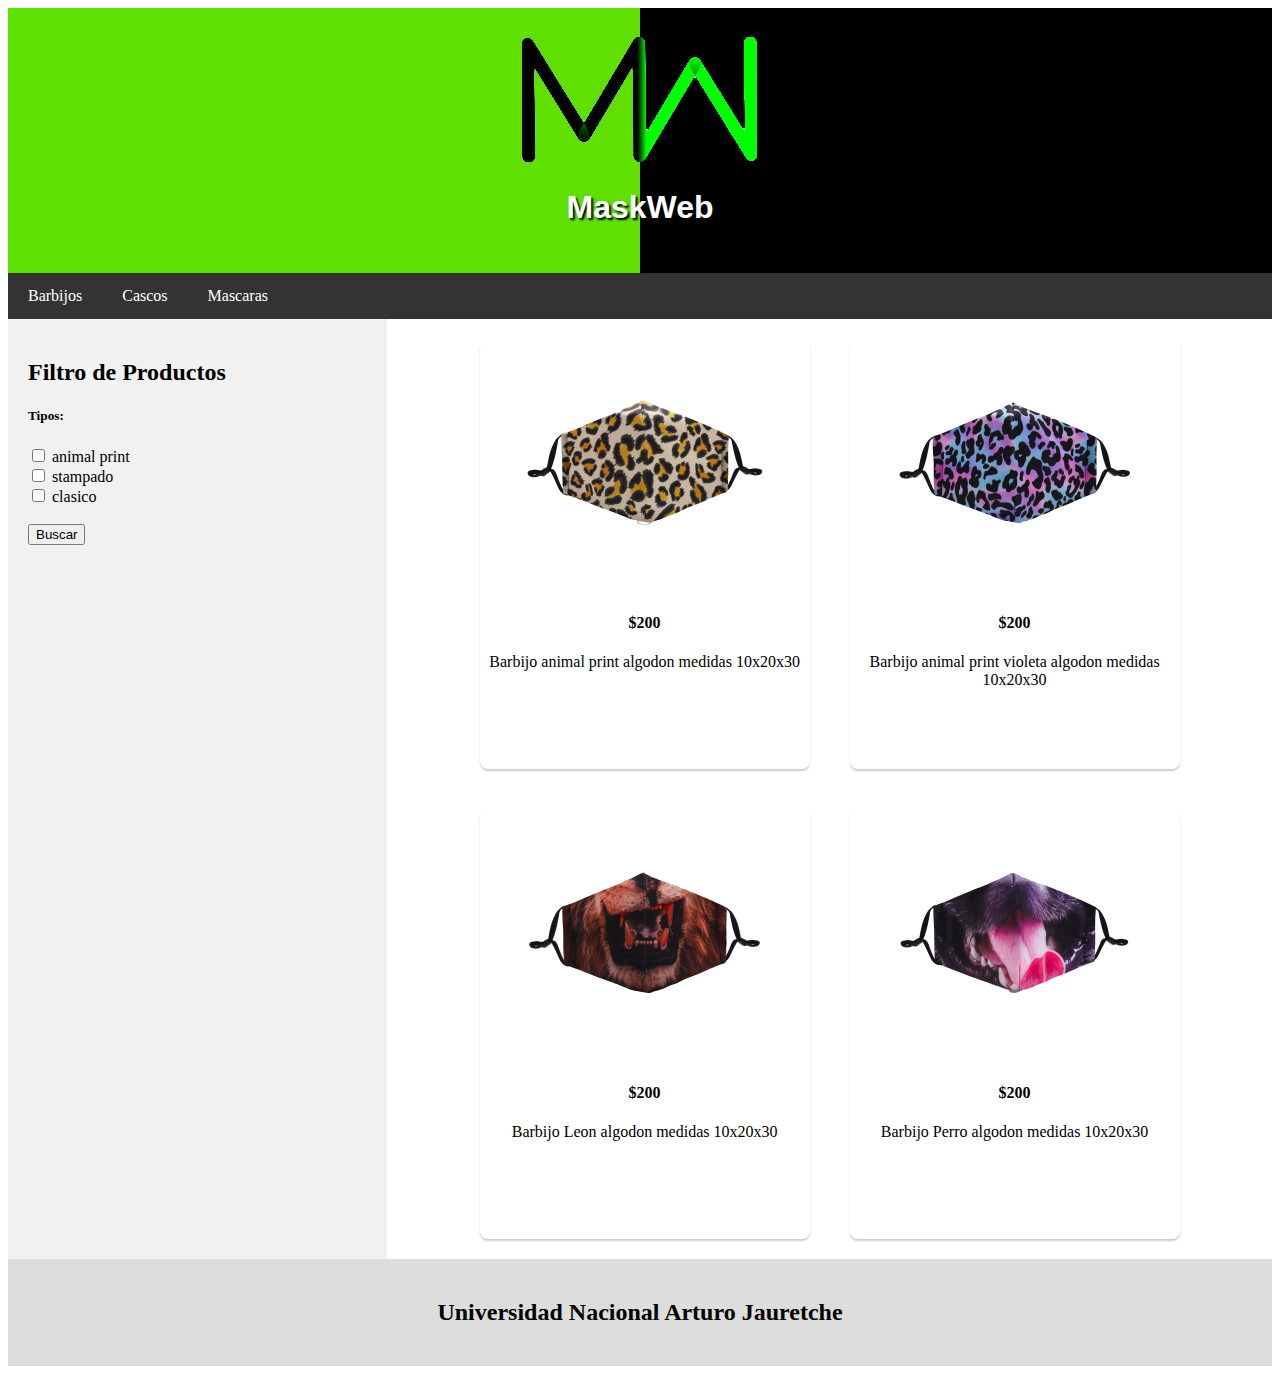
==== index.html @ 66883a62 "Modifico estilo de el tag h1" ====
<!DOCTYPE html>
<html>
<head>
    <title>MaskWeb</title>
    <link rel="stylesheet" href="css/style.css">
    <meta name="viewport" content="width=device-width, initial-scale=1.0">

</head>
<body>
 
  <!-- Header -->
  <div class="header">
    <img src="img/logo.png"> <h1>MaskWeb</h1>
  </div>
  
  <!-- Navigation Bar -->
  <div class="navbar">
    <a href="#">Barbijos</a>
    <a href="#">Cascos</a>
    <a href="#">Mascaras</a>

  </div>
  
  <!-- The flexible grid (content) -->
  <div class="row">
    <div class="side">
      <h2>Filtro de Productos</h2>
      <h5>Tipos:</h5>
      <form action="/action_page.php">
        <input type="checkbox" id="vehicle1" name="vehicle1" value="Bike">
        <label for="vehicle1">animal print</label><br>
        <input type="checkbox" id="vehicle2" name="vehicle2" value="Car">
        <label for="vehicle2">stampado</label><br>
        <input type="checkbox" id="vehicle3" name="vehicle3" value="Boat">
        <label for="vehicle3">clasico</label><br><br>
        <input type="submit" value="Buscar">
      </form> 
      
    </div>
    <div class="main">
        <div class="flex-container">
                    <div class="card">
                        
                        <img src="img/barbijo/animal.png">
                        <div class="container">
                            <h4>
                                $200

                            </h4>
                            <p class="descripcionCard">
                                Barbijo animal print algodon medidas 10x20x30
                            </p>
                        </div>
                    </div>
                    <div class="card">
                        <img src="img/barbijo/animal1.png"> 
                        <div class="container">
                            <h4>
                                
                                $200
                            </h4>
                            <p class="descripcionCard">
                                Barbijo animal print violeta algodon medidas 10x20x30
                            </p>
                        </div>

                    </div>
                    <div class="card">
                        <img src="img/barbijo/leon.png">
                        <div class="container">
                            <h4>

                                $200
                            </h4>
                            <p class="descripcionCard">
                                Barbijo Leon algodon medidas 10x20x30
                            </p>
                        </div>

                    </div>  
                    <div class="card">
                        <img src="img/barbijo/perro.png">  
                        <div class="container">
                            <h4>

                                $200
                            </h4>
                            <p class="descripcionCard">
                                Barbijo Perro algodon medidas 10x20x30
                            </p>
                        </div>
                    </div>
            
          </div>
  </div>
</div>
  <!-- Footer -->
  <div class="footer">
    <h2>Universidad Nacional Arturo Jauretche</h2>
  </div>
  
          
          


    
</body>
</html>
---- css/style.css ----
* {
    box-sizing: border-box;
  }
  
  /* Style the body *
  body {
    font-family: Arial;
    margin: 0;
  }
  
  /* Header/logo Title */
  .header {
    padding: 25px;
    text-align: center;
    background:linear-gradient(to right,#60e000 50%, black 50%);
    color: white;
  }

  h1{
    font-family: Verdana, Geneva, Tahoma, sans-serif;
    background: -webkit-linear-gradient(to right,black 50%,#60e000 50%);
    -webkit-background-clip: text;
     text-shadow: 2px 2px 2px black;
  }
   /* Style the top navigation bar */
  .navbar {
    display: flex;
    background-color: #333;
  }
  
  /* Style the navigation bar links */
  .navbar a {
    color: white;
    padding: 14px 20px;
    text-decoration: none;
    text-align: center;
  }
  
  /* Change color on hover */
  .navbar a:hover {
    background-color: #ddd;
    color: black;
  }
  
  /* Column container */
  .row {  
    display: flex;
    flex-wrap: wrap;
  }
  
  /* Create two unequal columns that sits next to each other */
  /* Sidebar/left column */
  .side {
    flex: 30%;
    background-color: #f1f1f1;
    padding: 20px;
  }
  
  /* Main column */
  .main {
    flex: 70%;
    background-color: white;
    /* padding: 20px; */
  }
  
  /* Fake image, just for this example */
  .fakeimg {
    background-color: #aaa;
    width: 100%;
    padding: 20px;
  }
  /* CARD */
  .flex-container {
      width: 100%;
      max-width: 1200px;
      /* height: 430px; */
      display:flex;
      flex-wrap: wrap;
      justify-content: center;
      margin: auto;
          }

.flex-container .card {
    width: 330px;
    height: 430px;
    border-radius: 8px;
    box-shadow: 0 2px 2px rgba(0, 0, 0, 0.2);
    overflow: hidden;
    margin: 20px;
    text-align: center;
    transition: all 0.25s;
     }
.flex-container .card:hover{
    transform: translateY(-15px);
    box-shadow: 0 12px 16px rgba(0, 0, 0, 0.2);
}

.flex-container .card h4{
    font-weight: 900;
}
/* .flex-container .card p{
    padding: 0 1rem;
} */
.flex-container .card a{
    font-weight: 500;
    text-decoration: none;
    color: #244e02;
}
         
  /* Footer */
  .footer {
    padding: 20px;
    width: 100%;
    text-align: center;
    background: #ddd;
  }
  
  /* Responsive layout - when the screen is less than 700px wide, make the two columns stack on top of each other instead of next to each other */
  @media screen and (max-width: 700px) {
    .row, .navbar {   
      flex-direction: column;
    }
  }
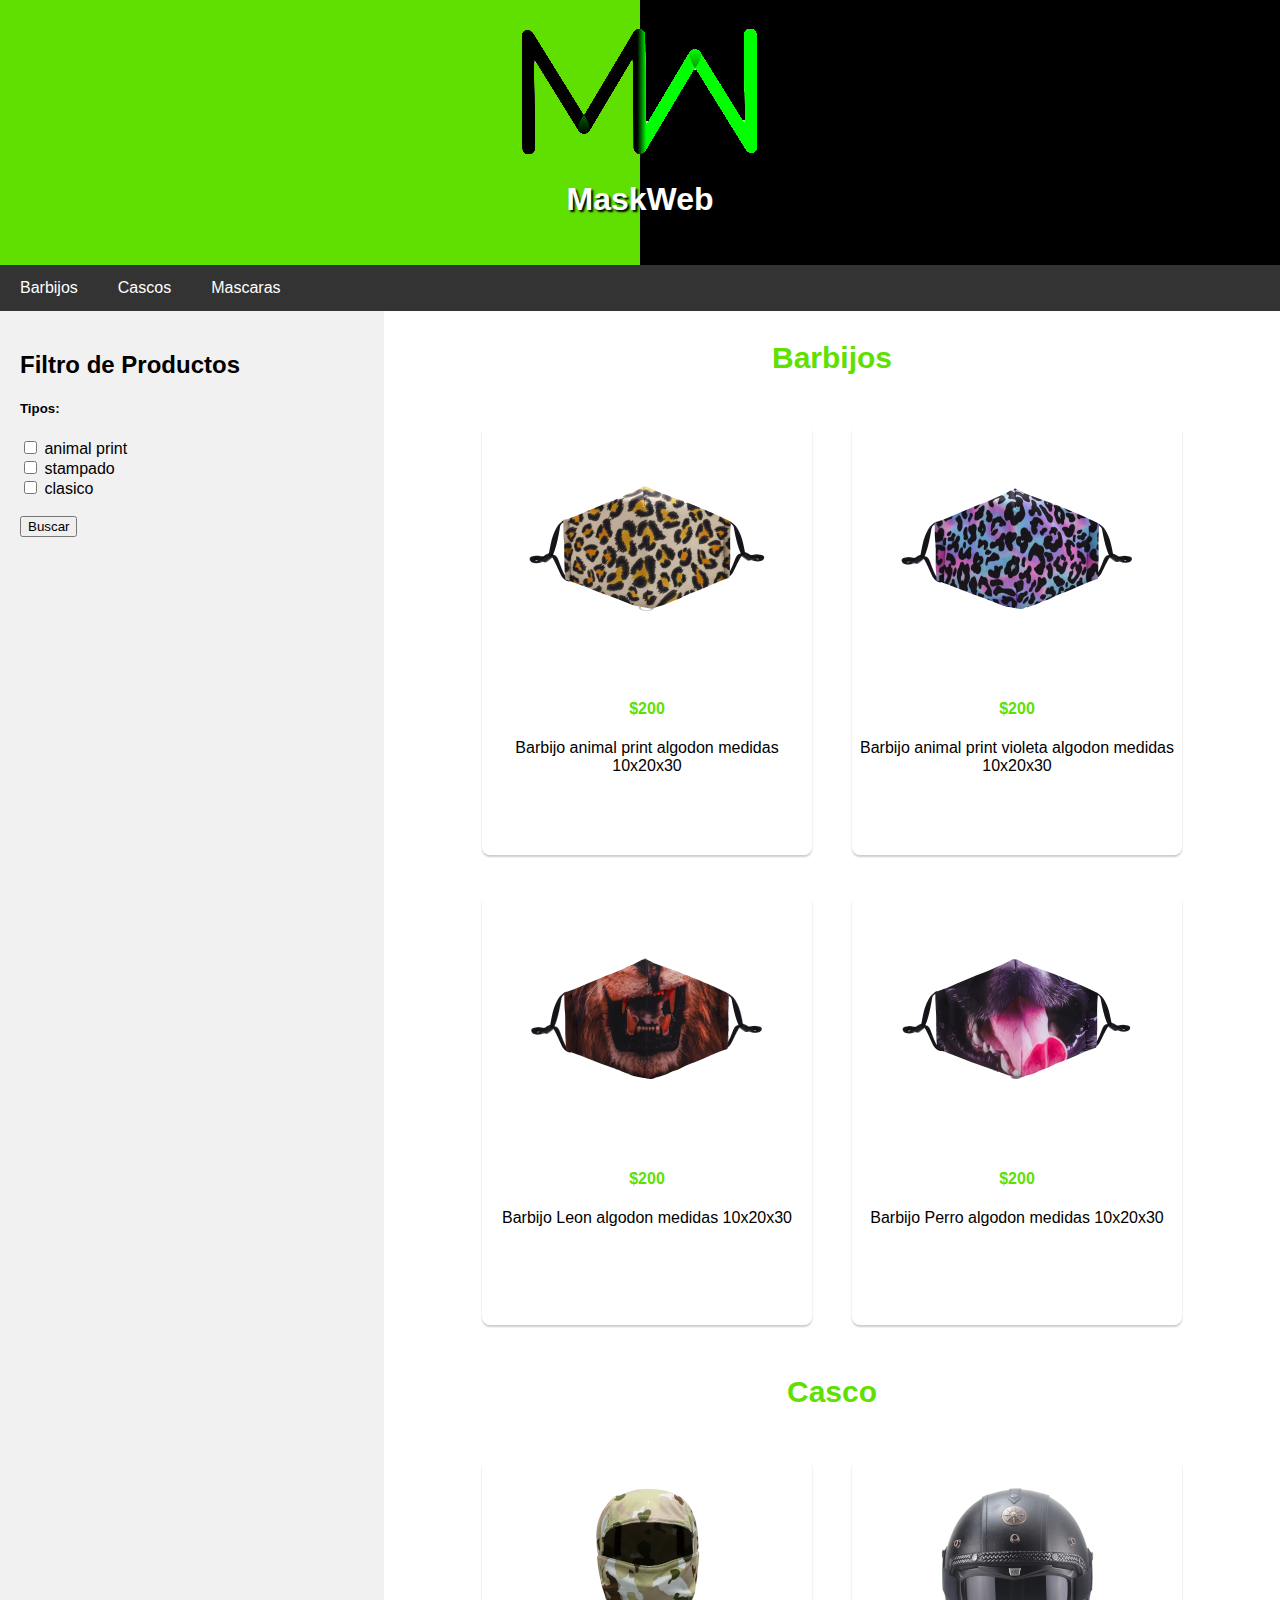
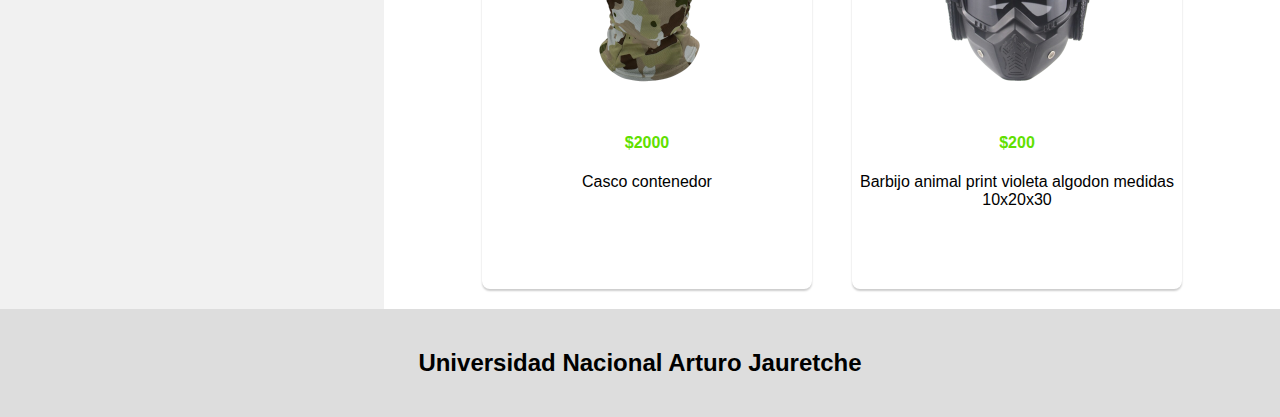
==== commit 259020a2: "agrego stilo de tag h3 para titulos de los productos y agrego el bloque de cascos debajo de barbijos" ====
--- a/index.html
+++ b/index.html
@@ -38,6 +38,8 @@
       
     </div>
     <div class="main">
+        
+        <h3>Barbijos</h3>
         <div class="flex-container">
                     <div class="card">
                         
@@ -92,6 +94,37 @@
                     </div>
             
           </div>
+
+    <h3>Casco</h3>
+    <div class="flex-container">
+                <div class="card">
+                    
+                    <img src="img/casco/cascote.png">
+                    <div class="container">
+                        <h4>
+                            $2000
+
+                        </h4>
+                        <p class="descripcionCard">
+                            Casco contenedor 
+                        </p>
+                    </div>
+                </div>
+                <div class="card">
+                    <img src="img/casco/casco1.png"> 
+                    <div class="container">
+                        <h4>
+                            
+                            $200
+                        </h4>
+                        <p class="descripcionCard">
+                            Barbijo animal print violeta algodon medidas 10x20x30
+                        </p>
+                    </div>
+
+                </div>
+        
+      </div>
   </div>
 </div>
   <!-- Footer -->
--- a/css/style.css
+++ b/css/style.css
@@ -2,9 +2,9 @@
     box-sizing: border-box;
   }
   
-  /* Style the body *
+   
   body {
-    font-family: Arial;
+    font-family: Verdana, Geneva, Tahoma, sans-serif;
     margin: 0;
   }
   
@@ -15,11 +15,15 @@
     background:linear-gradient(to right,#60e000 50%, black 50%);
     color: white;
   }
-
+  h3{
+    text-align: center;
+    font-size: 30px;
+    color:#60e000;
+  }
   h1{
     font-family: Verdana, Geneva, Tahoma, sans-serif;
     background: -webkit-linear-gradient(to right,black 50%,#60e000 50%);
-    -webkit-background-clip: text;
+    
      text-shadow: 2px 2px 2px black;
   }
    /* Style the top navigation bar */
@@ -38,7 +42,7 @@
   
   /* Change color on hover */
   .navbar a:hover {
-    background-color: #ddd;
+    background-color: #3cff00;
     color: black;
   }
   
@@ -96,6 +100,7 @@
 }
 
 .flex-container .card h4{
+    color:#60e000;
     font-weight: 900;
 }
 /* .flex-container .card p{
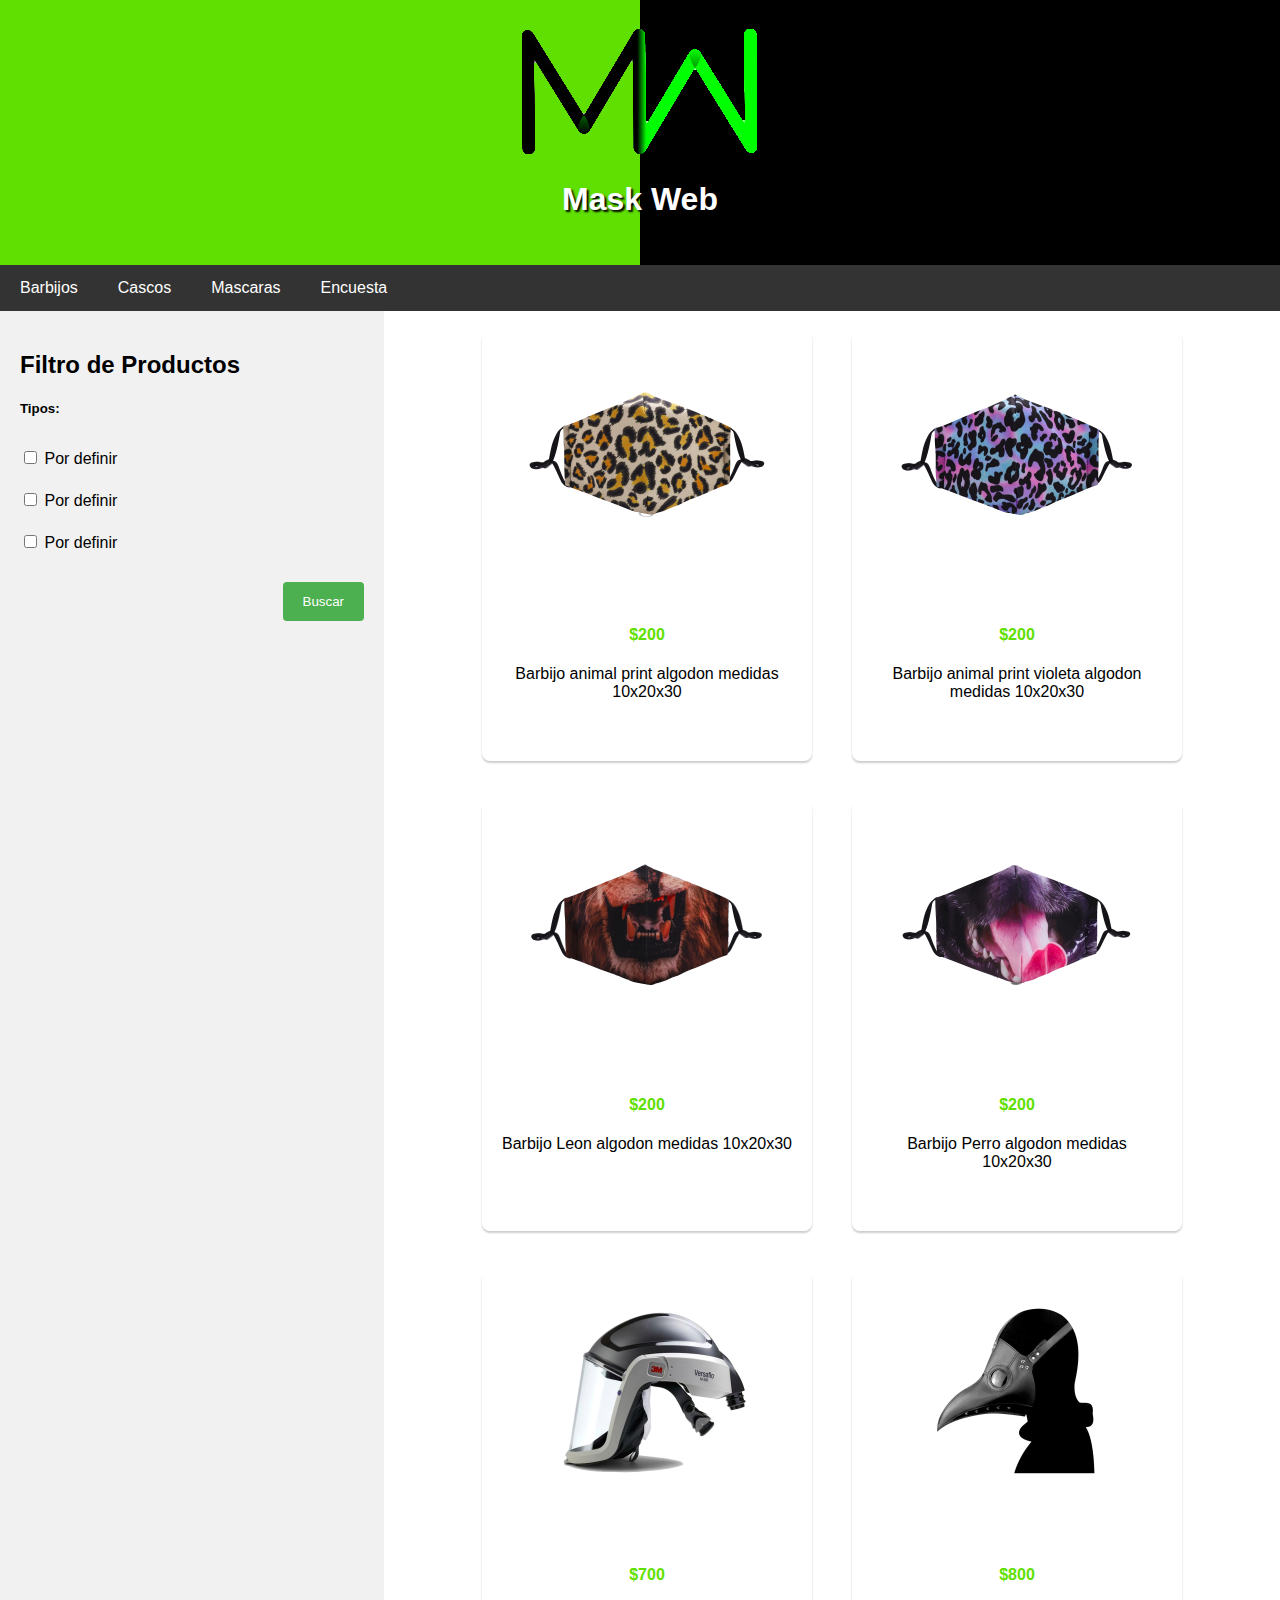
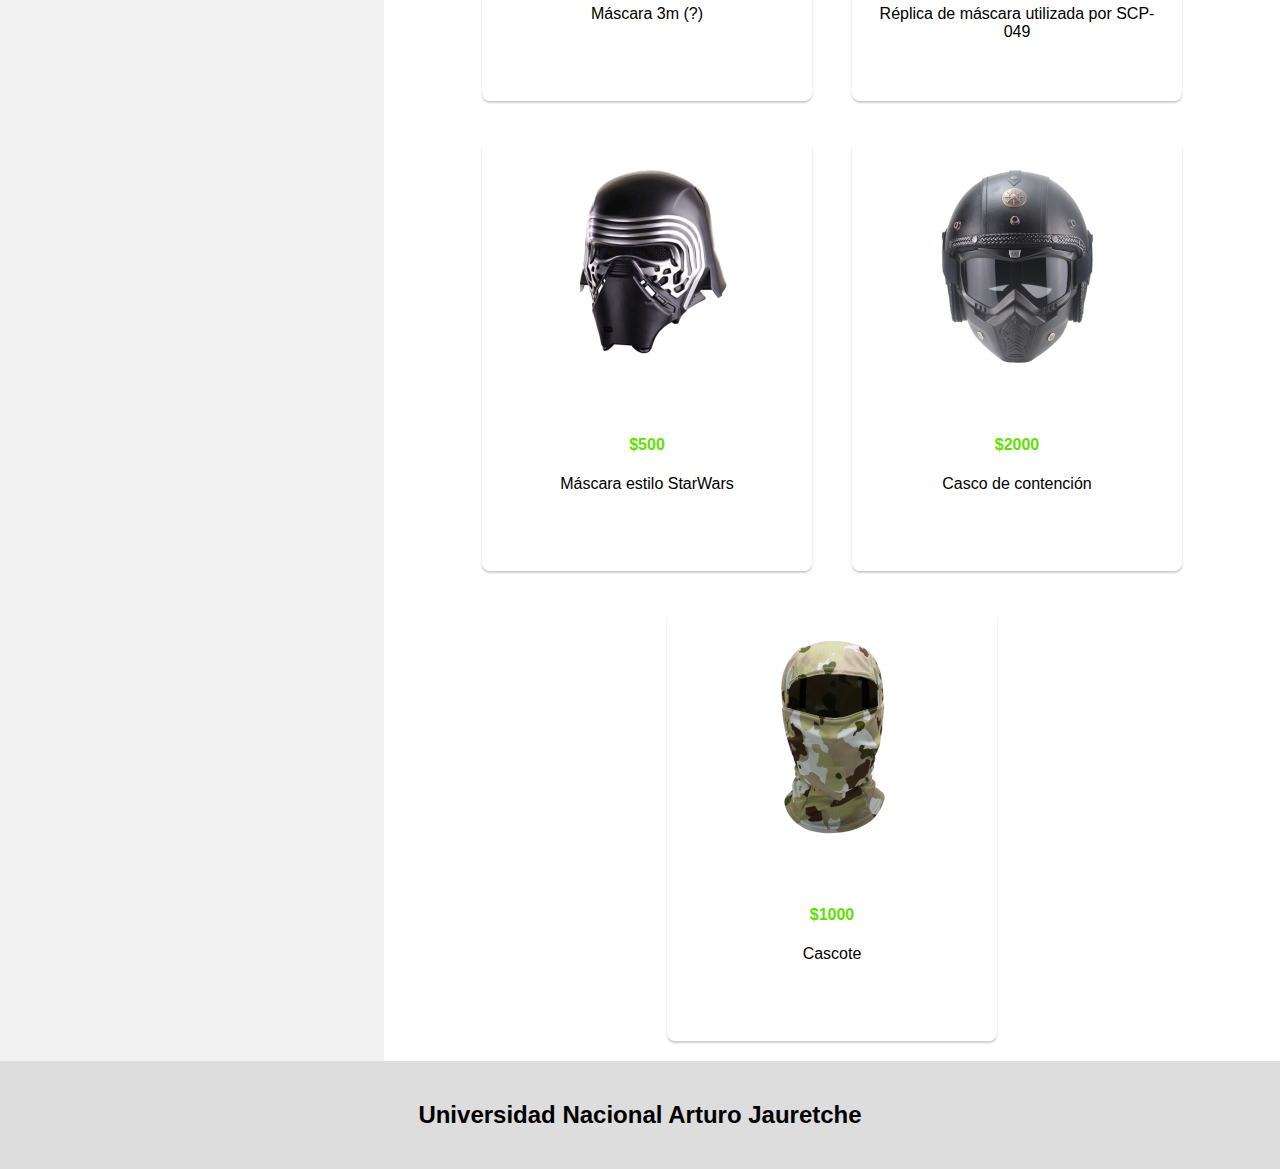
==== commit 944f5467: "Limpieza de directorios" ====
--- a/index.html
+++ b/index.html
@@ -10,14 +10,16 @@
  
   <!-- Header -->
   <div class="header">
-    <img src="img/logo.png"> <h1>MaskWeb</h1>
+    <a href="index.html"><img src="img/logo.png"></a>
+    <h1>Mask Web</h1>
   </div>
   
   <!-- Navigation Bar -->
   <div class="navbar">
-    <a href="#">Barbijos</a>
-    <a href="#">Cascos</a>
-    <a href="#">Mascaras</a>
+    <a href="barbijos.html">Barbijos</a>
+    <a href="cascos.html">Cascos</a>
+    <a href="mascaras.html">Mascaras</a>
+    <a href="encuesta.html">Encuesta</a>
 
   </div>
   
@@ -28,18 +30,16 @@
       <h5>Tipos:</h5>
       <form action="/action_page.php">
         <input type="checkbox" id="vehicle1" name="vehicle1" value="Bike">
-        <label for="vehicle1">animal print</label><br>
+        <label for="vehicle1">Por definir</label><br>
         <input type="checkbox" id="vehicle2" name="vehicle2" value="Car">
-        <label for="vehicle2">stampado</label><br>
+        <label for="vehicle2">Por definir</label><br>
         <input type="checkbox" id="vehicle3" name="vehicle3" value="Boat">
-        <label for="vehicle3">clasico</label><br><br>
+        <label for="vehicle3">Por definir</label><br><br>
         <input type="submit" value="Buscar">
       </form> 
       
     </div>
     <div class="main">
-        
-        <h3>Barbijos</h3>
         <div class="flex-container">
                     <div class="card">
                         
@@ -92,39 +92,73 @@
                             </p>
                         </div>
                     </div>
+
+                    <div class="card">
+                    
+                        <img src="img/mascara/3m.png">
+                        <div class="container">
+                            <h4>
+                                $700
+                    
+                            </h4>
+                            <p class="descripcionCard">
+                                Máscara 3m (?)
+                            </p>
+                        </div>
+                    </div>
+                    <div class="card">
+                        <img src="img/mascara/plaga.png">
+                        <div class="container">
+                            <h4>
+                    
+                                $800
+                            </h4>
+                            <p class="descripcionCard">
+                                Réplica de máscara utilizada por SCP-049
+                            </p>
+                        </div>
+                    
+                    </div>
+                    <div class="card">
+                        <img src="img/mascara/starwars.png">
+                        <div class="container">
+                            <h4>
+                    
+                                $500
+                            </h4>
+                            <p class="descripcionCard">
+                                Máscara estilo StarWars
+                            </p>
+                        </div>
+                    </div>
+
+                    <div class="card">
+                        <img src="img/casco/casco1.png">
+                        <div class="container">
+                            <h4>
+                                $2000
+                    
+                            </h4>
+                            <p class="descripcionCard">
+                                Casco de contención
+                            </p>
+                        </div>
+                    </div>
+                    
+                    <div class="card">
+                        <img src="img/casco/cascote.png">
+                        <div class="container">
+                            <h4>
+                    
+                                $1000
+                            </h4>
+                            <p class="descripcionCard">
+                                Cascote
+                            </p>
+                        </div>
+                    </div>
             
           </div>
-
-    <h3>Casco</h3>
-    <div class="flex-container">
-                <div class="card">
-                    
-                    <img src="img/casco/cascote.png">
-                    <div class="container">
-                        <h4>
-                            $2000
-
-                        </h4>
-                        <p class="descripcionCard">
-                            Casco contenedor 
-                        </p>
-                    </div>
-                </div>
-                <div class="card">
-                    <img src="img/casco/casco1.png"> 
-                    <div class="container">
-                        <h4>
-                            
-                            $200
-                        </h4>
-                        <p class="descripcionCard">
-                            Barbijo animal print violeta algodon medidas 10x20x30
-                        </p>
-                    </div>
-
-                </div>
-        
-      </div>
   </div>
 </div>
   <!-- Footer -->
--- a/css/style.css
+++ b/css/style.css
@@ -119,6 +119,69 @@
     text-align: center;
     background: #ddd;
   }
+  /* FORMULARIO */
+  * {
+    box-sizing: border-box;
+  }
+  
+  input[type=text], select, textarea {
+    width: 100%;
+    padding: 12px;
+    border: 1px solid #ccc;
+    border-radius: 4px;
+    resize: vertical;
+  }
+  input[type=date] {
+    width: 100%;
+    padding: 12px;
+    border: 1px solid #ccc;
+    border-radius: 4px;
+    resize: vertical;
+  }
+  
+  label {
+    padding: 12px 12px 12px 0;
+    display: inline-block;
+  }
+  
+  input[type=submit] {
+    background-color: #4CAF50;
+    color: white;
+    padding: 12px 20px;
+    border: none;
+    border-radius: 4px;
+    cursor: pointer;
+    float: right;
+  }
+  
+  input[type=submit]:hover {
+    background-color: #45a049;
+  }
+  
+  .container {
+    border-radius: 5px;
+    background-color: white;
+    padding: 20px;
+  }
+  
+  .col-25 {
+    float: left;
+    width: 25%;
+    margin-top: 6px;
+  }
+  
+  .col-75 {
+    float: left;
+    width: 75%;
+    margin-top: 6px;
+  }
+  
+  /* Clear floats after the columns */
+  .row:after {
+    content: "";
+    display: table;
+    clear: both;
+  }
   
   /* Responsive layout - when the screen is less than 700px wide, make the two columns stack on top of each other instead of next to each other */
   @media screen and (max-width: 700px) {
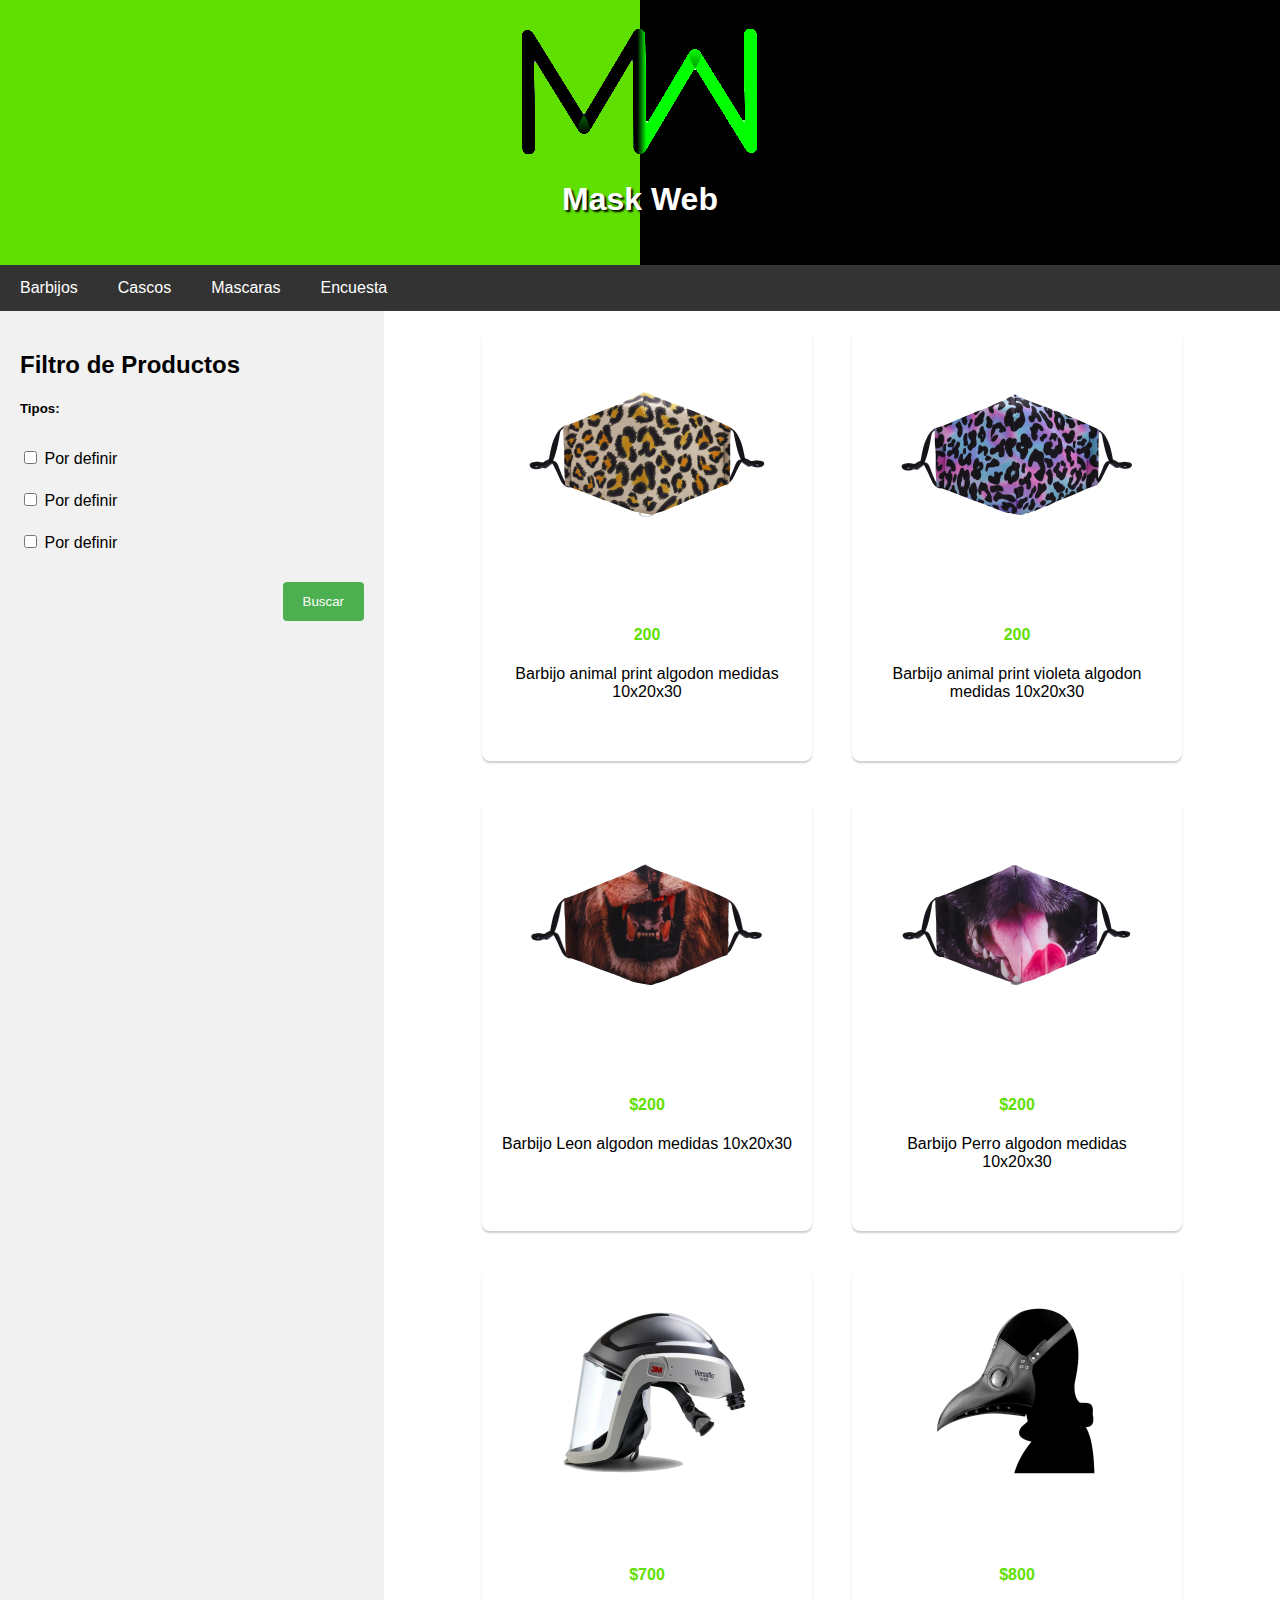
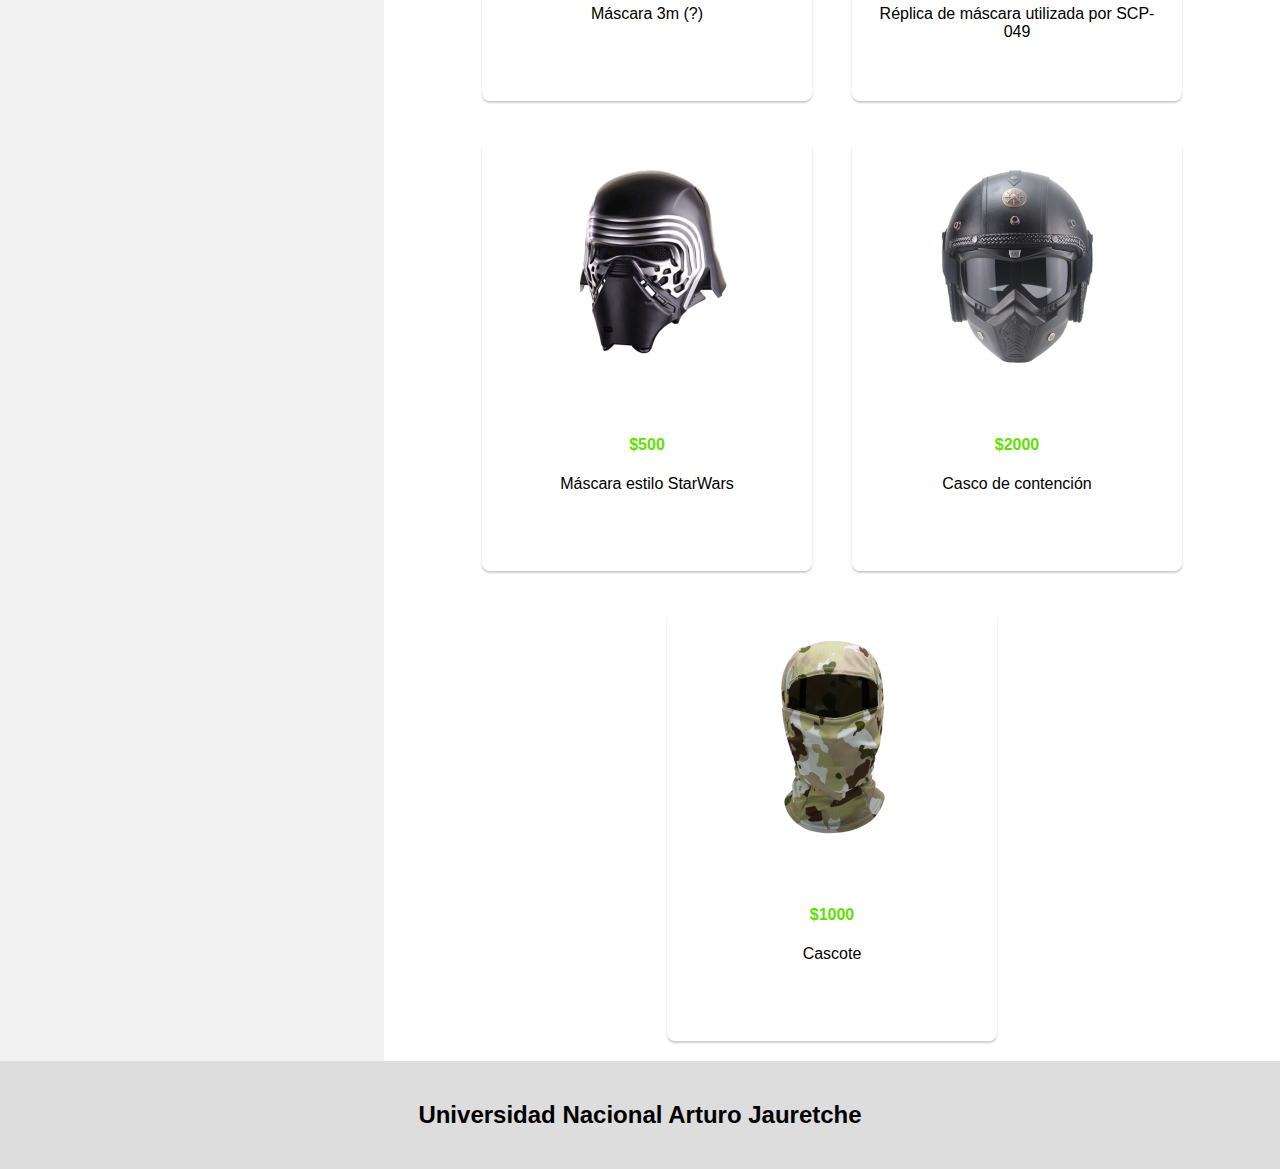
==== commit d797d8cd: "Merge branch 'Alex'" ====
--- a/index.html
+++ b/index.html
@@ -1,5 +1,10 @@
 <!DOCTYPE html>
 <html>
+    <script type="text/javascript" src="js/jquery.js"></script>
+    <!-- <script type="text/javascript" src="http://jzaefferer.github.com/jquery-validation/jquery.validate.js"></script> -->
+  <!-- <script src="js/carrito.js"></script> -->
+  <script src="js/pedidos.js"></script>
+<head>
 <head>
     <title>MaskWeb</title>
     <link rel="stylesheet" href="css/style.css">
@@ -41,25 +46,25 @@
     </div>
     <div class="main">
         <div class="flex-container">
-                    <div class="card">
+                    <div class="card" id="1">
                         
                         <img src="img/barbijo/animal.png">
                         <div class="container">
-                            <h4>
-                                $200
+                            <h4 id="jeje">
+                                200
 
                             </h4>
-                            <p class="descripcionCard">
+                            <p class="descripcionCard" >
                                 Barbijo animal print algodon medidas 10x20x30
                             </p>
                         </div>
                     </div>
-                    <div class="card">
+                    <div class="card" id="2">
                         <img src="img/barbijo/animal1.png"> 
                         <div class="container">
-                            <h4>
+                            <h4   id="jeje" >
                                 
-                                $200
+                                200
                             </h4>
                             <p class="descripcionCard">
                                 Barbijo animal print violeta algodon medidas 10x20x30
@@ -67,10 +72,10 @@
                         </div>
 
                     </div>
-                    <div class="card">
+                    <div class="card" id="3">
                         <img src="img/barbijo/leon.png">
                         <div class="container">
-                            <h4>
+                            <h4 id="jeje"> 
 
                                 $200
                             </h4>
@@ -80,10 +85,10 @@
                         </div>
 
                     </div>  
-                    <div class="card">
+                    <div class="card" id="4">
                         <img src="img/barbijo/perro.png">  
                         <div class="container">
-                            <h4>
+                            <h4 id="jeje">
 
                                 $200
                             </h4>
@@ -93,11 +98,11 @@
                         </div>
                     </div>
 
-                    <div class="card">
+                    <div class="card" id="5">
                     
                         <img src="img/mascara/3m.png">
                         <div class="container">
-                            <h4>
+                            <h4 id="jeje" >
                                 $700
                     
                             </h4>
@@ -106,10 +111,10 @@
                             </p>
                         </div>
                     </div>
-                    <div class="card">
+                    <div class="card" id="6">
                         <img src="img/mascara/plaga.png">
                         <div class="container">
-                            <h4>
+                            <h4 id="jeje">
                     
                                 $800
                             </h4>
@@ -119,10 +124,10 @@
                         </div>
                     
                     </div>
-                    <div class="card">
+                    <div class="card" id="7">
                         <img src="img/mascara/starwars.png">
                         <div class="container">
-                            <h4>
+                            <h4 id="jeje">
                     
                                 $500
                             </h4>
@@ -132,10 +137,10 @@
                         </div>
                     </div>
 
-                    <div class="card">
+                    <div class="card" id="8">
                         <img src="img/casco/casco1.png">
                         <div class="container">
-                            <h4>
+                            <h4 id="jeje">
                                 $2000
                     
                             </h4>
@@ -145,10 +150,10 @@
                         </div>
                     </div>
                     
-                    <div class="card">
+                    <div class="card" id="9">
                         <img src="img/casco/cascote.png">
                         <div class="container">
-                            <h4>
+                            <h4 id="jeje">
                     
                                 $1000
                             </h4>
--- a/css/style.css
+++ b/css/style.css
@@ -94,6 +94,7 @@
     text-align: center;
     transition: all 0.25s;
      }
+
 .flex-container .card:hover{
     transform: translateY(-15px);
     box-shadow: 0 12px 16px rgba(0, 0, 0, 0.2);
@@ -111,7 +112,37 @@
     text-decoration: none;
     color: #244e02;
 }
-         
+/* STYLO PARA TOGLE DE JQUERY ------------------------------------*/
+.flex-container .conti {
+  width: 330px;
+  height: 430px;
+  border-radius: 8px;
+  box-shadow: 0 2px 2px rgba(0, 0, 0, 0.2);
+  overflow: hidden;
+  background: black;
+  margin: 20px;
+  text-align: center;
+  transition: all 0.25s;
+   }
+
+.flex-container .conti:hover{
+  transform: translateY(-15px);
+  box-shadow: 0 12px 16px rgba(0, 0, 0, 0.2);
+}
+
+.flex-container .conti h4{
+  color:#60e000;
+  font-weight: 900;
+}
+/* .flex-container .card p{
+  padding: 0 1rem;
+} */
+.flex-container .conti a{
+  font-weight: 500;
+  text-decoration: none;
+  color: #244e02;
+}
+   
   /* Footer */
   .footer {
     padding: 20px;
@@ -152,6 +183,7 @@
     border-radius: 4px;
     cursor: pointer;
     float: right;
+    margin-left: 1%;
   }
   
   input[type=submit]:hover {
@@ -182,7 +214,91 @@
     display: table;
     clear: both;
   }
-  
+  .errores{
+    -webkit-box-shadow:0 0 10px rgba(0,0,0,0.3);
+    -moz-box-shadow:0 0 10px rgba(0,0,0,0.3);
+    -o-box-shadow:0 0 10px rgba(0,0,0,0.3);
+    background: red;
+    box-shadow:0 0 10px rgba(0,0,0,0.3);
+    color: #fff;
+    display: none;
+    font-size: 14px;
+    margin-top: 10px;
+    margin-bottom: 5px;
+    margin-left: 740px;
+    padding: 10px;
+    /* position:absolute; */
+
+  }
+  /* The Modal (background) */
+.modal {
+  display: none; /* Hidden by default */
+  position: fixed; /* Stay in place */
+  z-index: 1; /* Sit on top */
+  padding-top: 100px; /* Location of the box */
+  left: 0;
+  top: 0;
+  width: 100%; /* Full width */
+  height: 100%; /* Full height */
+  overflow: auto; /* Enable scroll if needed */
+  background-color: rgb(0,0,0); /* Fallback color */
+  background-color: rgba(0,0,0,0.4); /* Black w/ opacity */
+}
+
+/* -------------------------------------Modal Content ----------------------------------*/
+.modal-content {
+  position: relative;
+  background-color: #fefefe;
+  margin: auto;
+  padding: 0;
+  border: 1px solid #888;
+  width: 80%;
+  box-shadow: 0 4px 8px 0 rgba(0,0,0,0.2),0 6px 20px 0 rgba(0,0,0,0.19);
+  -webkit-animation-name: animatetop;
+  -webkit-animation-duration: 0.4s;
+  animation-name: animatetop;
+  animation-duration: 0.4s
+}
+
+/* Add Animation */
+@-webkit-keyframes animatetop {
+  from {top:-300px; opacity:0} 
+  to {top:0; opacity:1}
+}
+
+@keyframes animatetop {
+  from {top:-300px; opacity:0}
+  to {top:0; opacity:1}
+}
+
+/* The Close Button */
+.close {
+  color: white;
+  float: right;
+  font-size: 28px;
+  font-weight: bold;
+}
+
+.close:hover,
+.close:focus {
+  color: #000;
+  text-decoration: none;
+  cursor: pointer;
+}
+
+.modal-header {
+  padding: 2px 16px;
+  background-color: #5cb85c;
+  color: white;
+}
+
+.modal-body {padding: 2px 16px;}
+
+.modal-footer {
+  padding: 2px 16px;
+  background-color: #5cb85c;
+  color: white;
+}
   /* Responsive layout - when the screen is less than 700px wide, make the two columns stack on top of each other instead of next to each other */
   @media screen and (max-width: 700px) {
     .row, .navbar {   
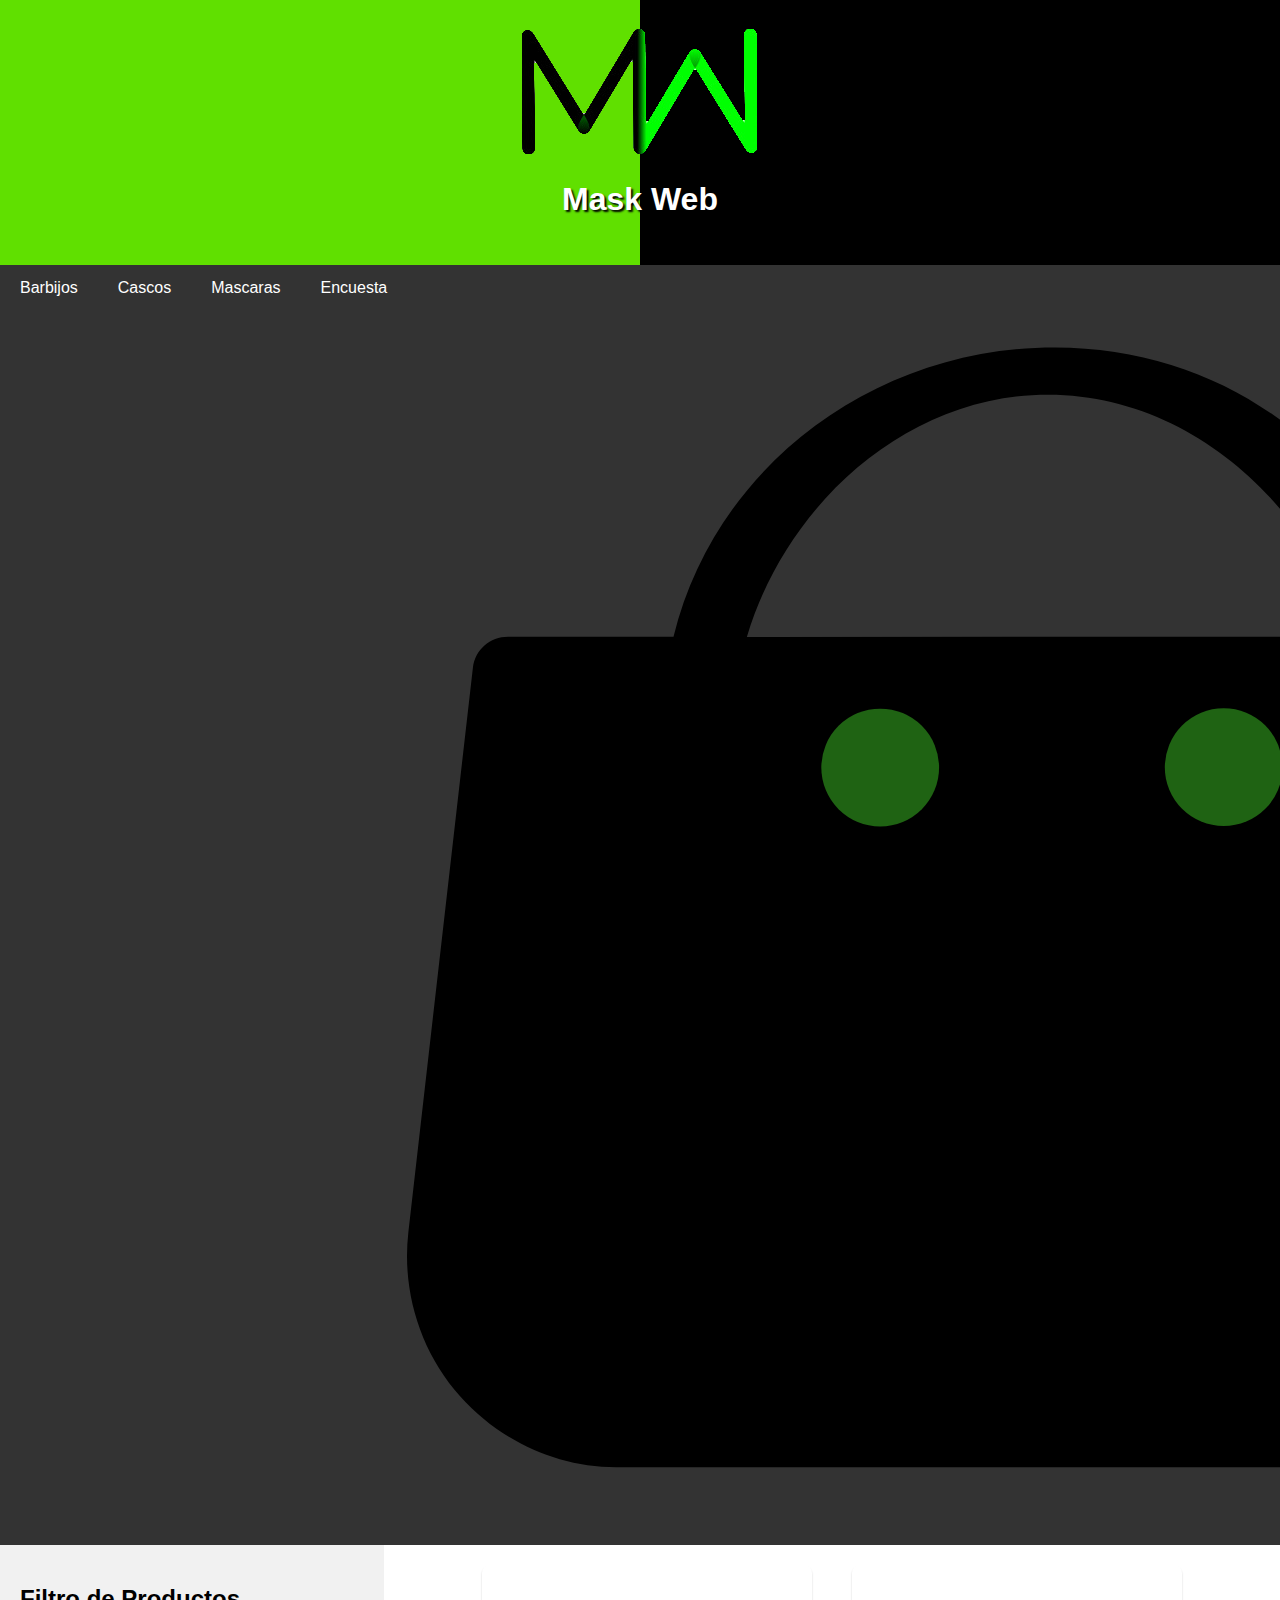
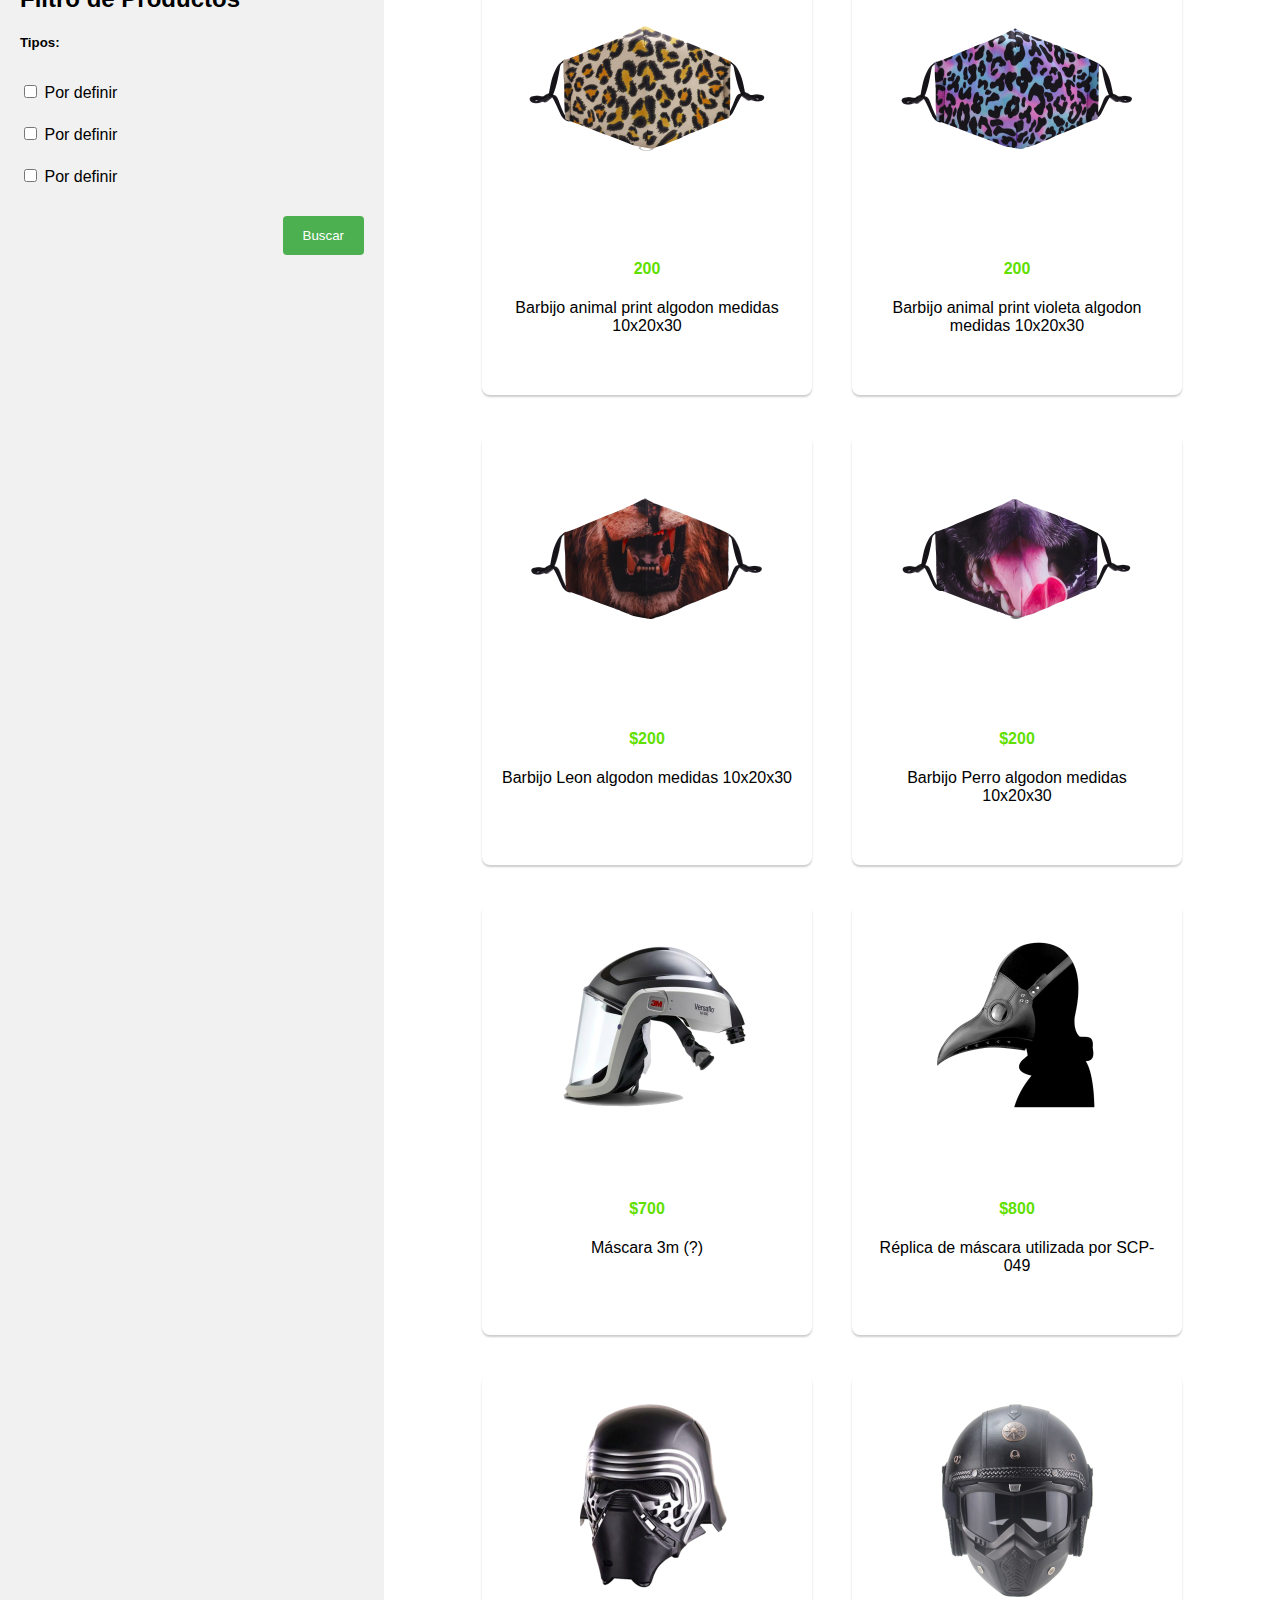
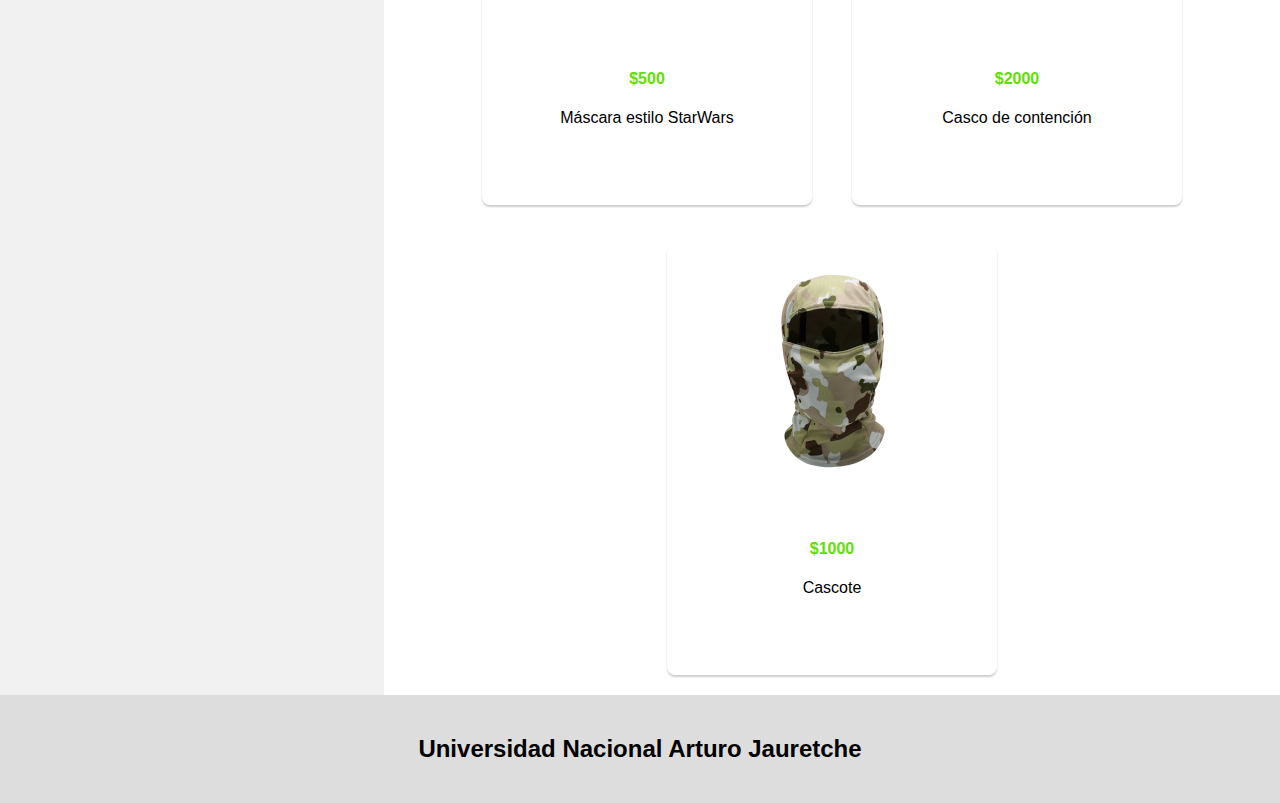
==== commit b19a4f5a: "agrego los svg del carrito y el carrito vacio lo pongo en el bloque de el nav bar" ====
--- a/index.html
+++ b/index.html
@@ -25,6 +25,7 @@
     <a href="cascos.html">Cascos</a>
     <a href="mascaras.html">Mascaras</a>
     <a href="encuesta.html">Encuesta</a>
+    <img src="img/CarritoVacio.svg"ag>
 
   </div>
   
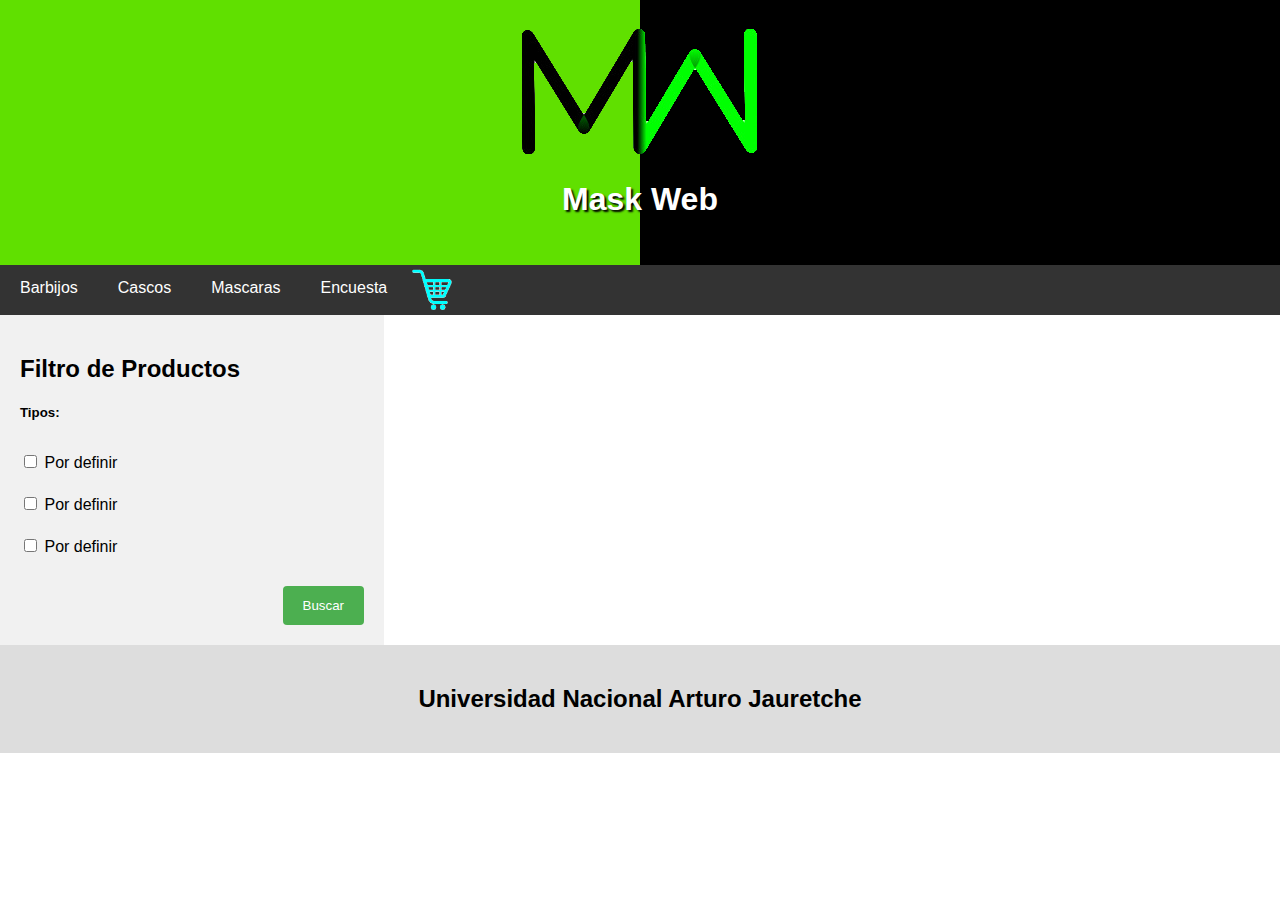
==== commit 64c97230: "trasladando carpeta alex based a directorio raiz" ====
--- a/index.html
+++ b/index.html
@@ -1,15 +1,13 @@
 <!DOCTYPE html>
 <html>
-    <script type="text/javascript" src="js/jquery.js"></script>
-    <!-- <script type="text/javascript" src="http://jzaefferer.github.com/jquery-validation/jquery.validate.js"></script> -->
-  <!-- <script src="js/carrito.js"></script> -->
-  <script src="js/pedidos.js"></script>
-<head>
-<head>
+  
+  <head>
     <title>MaskWeb</title>
     <link rel="stylesheet" href="css/style.css">
     <meta name="viewport" content="width=device-width, initial-scale=1.0">
-
+    <script type="text/javascript" src="js/jquery.js"></script>
+    <script src="js/cargarProductos.js"></script>
+    
 </head>
 <body>
  
@@ -25,8 +23,7 @@
     <a href="cascos.html">Cascos</a>
     <a href="mascaras.html">Mascaras</a>
     <a href="encuesta.html">Encuesta</a>
-    <img src="img/CarritoVacio.svg"ag>
-
+    <img src="img/carrito.png" width="50" height="50" class="imCarrito" id="carrito">
   </div>
   
   <!-- The flexible grid (content) -->
@@ -47,126 +44,31 @@
     </div>
     <div class="main">
         <div class="flex-container">
-                    <div class="card" id="1">
-                        
-                        <img src="img/barbijo/animal.png">
-                        <div class="container">
-                            <h4 id="jeje">
-                                200
-
-                            </h4>
-                            <p class="descripcionCard" >
-                                Barbijo animal print algodon medidas 10x20x30
-                            </p>
-                        </div>
-                    </div>
-                    <div class="card" id="2">
-                        <img src="img/barbijo/animal1.png"> 
-                        <div class="container">
-                            <h4   id="jeje" >
-                                
-                                200
-                            </h4>
-                            <p class="descripcionCard">
-                                Barbijo animal print violeta algodon medidas 10x20x30
-                            </p>
-                        </div>
-
-                    </div>
-                    <div class="card" id="3">
-                        <img src="img/barbijo/leon.png">
-                        <div class="container">
-                            <h4 id="jeje"> 
-
-                                $200
-                            </h4>
-                            <p class="descripcionCard">
-                                Barbijo Leon algodon medidas 10x20x30
-                            </p>
-                        </div>
-
-                    </div>  
-                    <div class="card" id="4">
-                        <img src="img/barbijo/perro.png">  
-                        <div class="container">
-                            <h4 id="jeje">
-
-                                $200
-                            </h4>
-                            <p class="descripcionCard">
-                                Barbijo Perro algodon medidas 10x20x30
-                            </p>
-                        </div>
-                    </div>
-
-                    <div class="card" id="5">
-                    
-                        <img src="img/mascara/3m.png">
-                        <div class="container">
-                            <h4 id="jeje" >
-                                $700
-                    
-                            </h4>
-                            <p class="descripcionCard">
-                                Máscara 3m (?)
-                            </p>
-                        </div>
-                    </div>
-                    <div class="card" id="6">
-                        <img src="img/mascara/plaga.png">
-                        <div class="container">
-                            <h4 id="jeje">
-                    
-                                $800
-                            </h4>
-                            <p class="descripcionCard">
-                                Réplica de máscara utilizada por SCP-049
-                            </p>
-                        </div>
-                    
-                    </div>
-                    <div class="card" id="7">
-                        <img src="img/mascara/starwars.png">
-                        <div class="container">
-                            <h4 id="jeje">
-                    
-                                $500
-                            </h4>
-                            <p class="descripcionCard">
-                                Máscara estilo StarWars
-                            </p>
-                        </div>
-                    </div>
-
-                    <div class="card" id="8">
-                        <img src="img/casco/casco1.png">
-                        <div class="container">
-                            <h4 id="jeje">
-                                $2000
-                    
-                            </h4>
-                            <p class="descripcionCard">
-                                Casco de contención
-                            </p>
-                        </div>
-                    </div>
-                    
-                    <div class="card" id="9">
-                        <img src="img/casco/cascote.png">
-                        <div class="container">
-                            <h4 id="jeje">
-                    
-                                $1000
-                            </h4>
-                            <p class="descripcionCard">
-                                Cascote
-                            </p>
-                        </div>
-                    </div>
+                   
             
           </div>
   </div>
 </div>
+
+<!-- MODAL TOTAL DE PRODUCTOS----------------------------------------- -->
+<div id="myModal" class="modal">
+
+    <!-- Modal content -->
+    <div class="modal-content">
+      <div class="modal-header">
+        <span class="close">&times;</span>
+        <h2>Modal Header</h2>
+      </div>
+      <div class="modal-body">
+        <p>Some text in the Modal Body</p>
+        <p>Some other text...</p>
+      </div>
+      <div class="modal-footer">
+        <h3>Modal Footer</h3>
+      </div>
+    </div>
+  
+  </div>
   <!-- Footer -->
   <div class="footer">
     <h2>Universidad Nacional Arturo Jauretche</h2>
--- a/css/style.css
+++ b/css/style.css
@@ -14,6 +14,9 @@
     text-align: center;
     background:linear-gradient(to right,#60e000 50%, black 50%);
     color: white;
+  }
+  .imCarrito{
+    filter: brightness(19);
   }
   h3{
     text-align: center;
